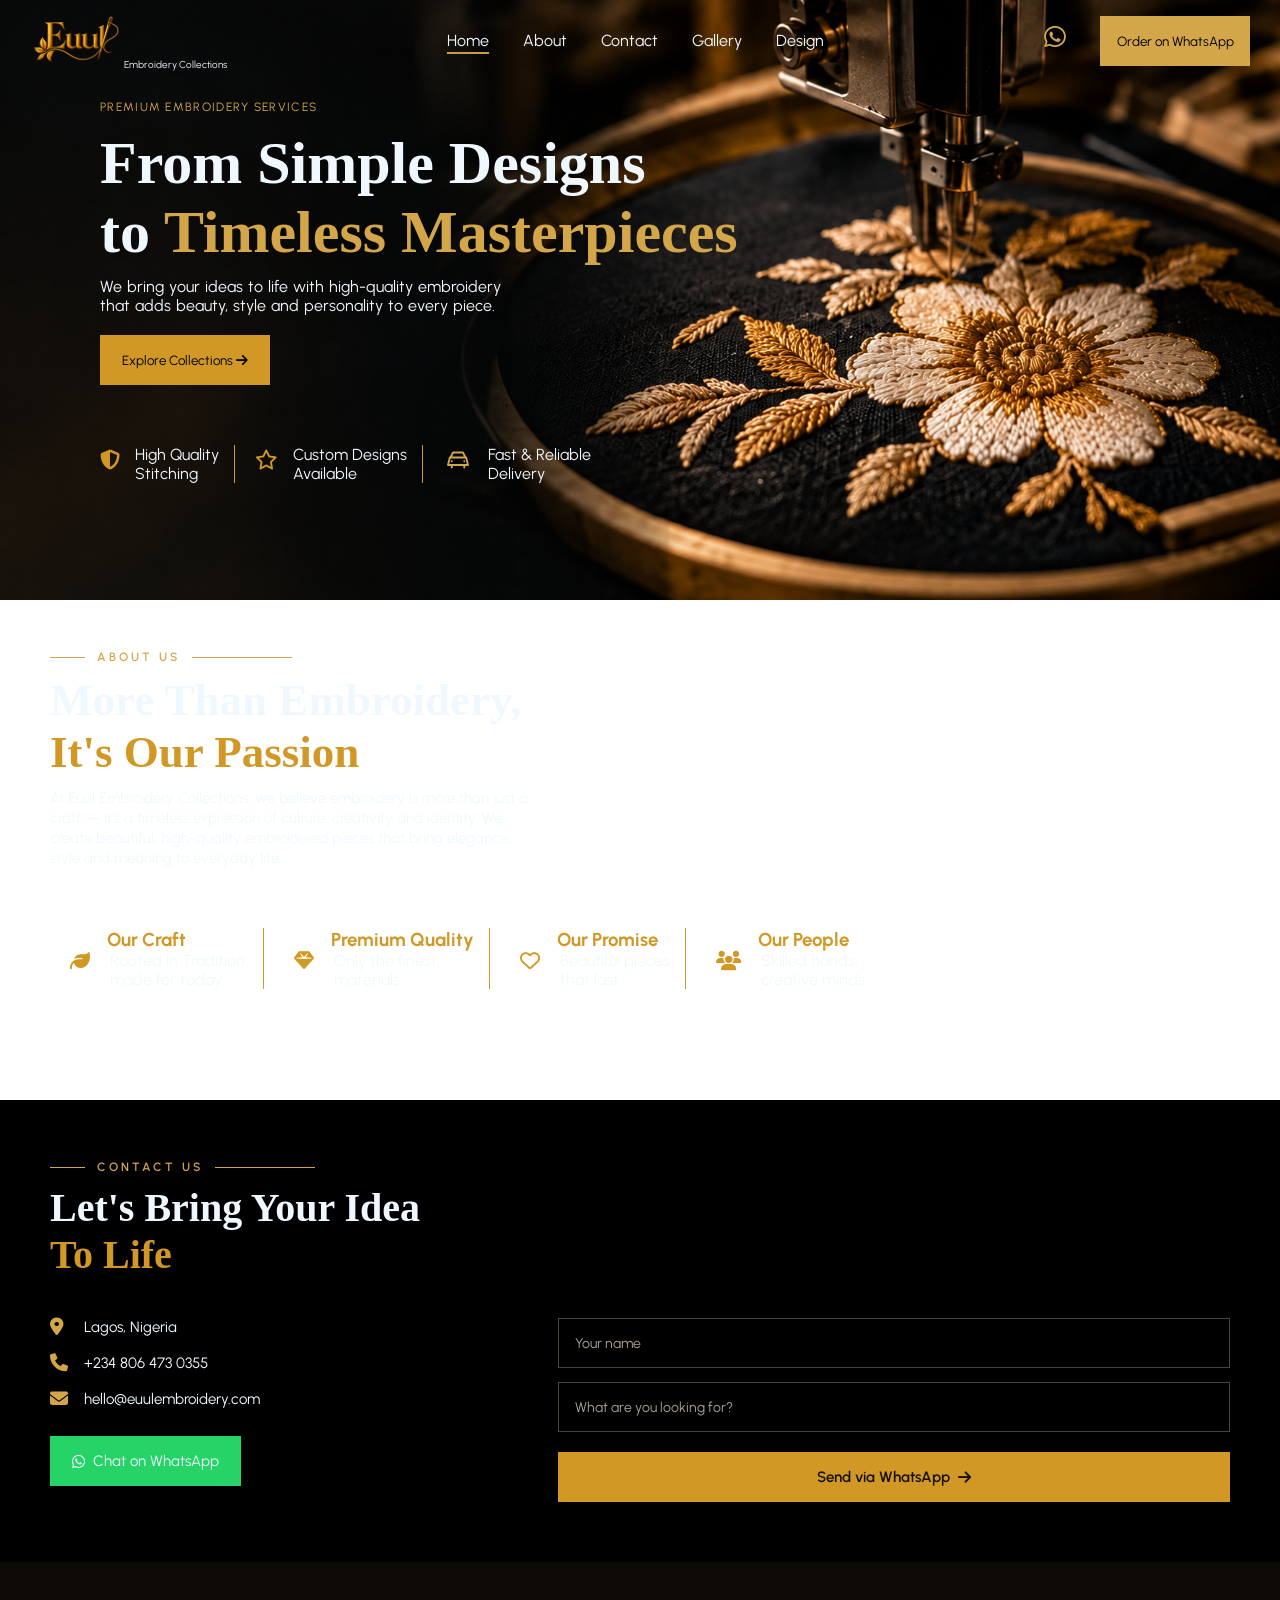
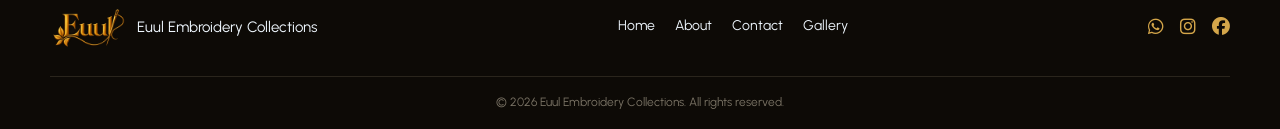
==== index.html @ 7c33b794 "Initial Commit" ====
<!doctype html>
<html lang="en">
  <head>
    <meta charset="UTF-8" />
    <meta name="viewport" content="width=device-width, initial-scale=1.0" />
    <title>Euul Embroidery Collections || Picture Gallery</title>
  </head>
  <link rel="shortcut icon" href="./images/favicon.png" type="image/x-icon" />
  <link rel="stylesheet" href="./style.css" />
  <link rel="preconnect" href="https://fonts.googleapis.com" />
  <link rel="preconnect" href="https://fonts.gstatic.com" crossorigin />

  <link
    href="https://fonts.googleapis.com/css2?family=Poppins:wght@400;500;600;700&display=swap"
    rel="stylesheet"
  />

  <link rel="preconnect" href="https://fonts.googleapis.com" />
  <link rel="preconnect" href="https://fonts.gstatic.com" crossorigin />

  <link
    href="https://fonts.googleapis.com/css2?family=Urbanist:wght@400;500;600;700&display=swap"
    rel="stylesheet"
  />
  <link
    rel="stylesheet"
    href="https://cdnjs.cloudflare.com/ajax/libs/font-awesome/6.7.2/css/all.min.css"
  />
  <body>
    <header>
      <div class="header-container">
        <div>
          <img src="./images/logo.png" alt="" height="60px"/>
          <small>Embroidery Collections</small>
        </div>
        <nav id="mainNav">
          <a href="#home" class="nav-link">Home</a>
          
          <a href="#about" class="nav-link">About</a>
          
          <a href="#contact" class="nav-link">Contact</a>
          <a href="/gallery.html" class="nav-link">Gallery</a>
          <a href="/design.html" class="nav-link">Design</a>
        </nav>
        <div>
            <i class="fa-brands fa-whatsapp"></i>

            <a href="http://wa.me/2348064730355?text=Hello%2C%20I%20am%20interested%20in%20your%20embroidery%20services."  target="_blank"><button>Order on WhatsApp</button></a>
        </div>
        <button class="hamburger" id="hamburgerBtn" aria-label="Toggle menu" aria-expanded="false" aria-controls="mainNav">
          <span></span>
          <span></span>
          <span></span>
        </button>
      </div>
    </header>
    <section id="home">
        <div class="hero-content">
            <div class="hero-first-column">
                <p>PREMIUM EMBROIDERY SERVICES</p>
                <h1>From Simple Designs<br> to <b>Timeless Masterpieces</b></h1>
                <p>We bring your ideas to life with high-quality embroidery<br> that adds beauty, style and personality to every piece.</p>
                <a href="./gallery.html"><button>Explore Collections <i class="fa-solid fa-arrow-right"></i></button></a>
            </div>
            <div class="hero-second-column">
                <div class="column-hero1 column">
                    
                    <i class="fa-solid fa-shield-halved"></i>
                   
                    <div>
                        <p>High Quality<br> Stitching</p>
                    </div>
                </div>
                <div class="column-hero-2 column">
                    <i class="fa-regular fa-star"></i>
                    <div>
                       <p>Custom Designs<br> Available</p> 
                    </div>
                </div>
                <div class="column-hero-3 column">
                     <svg class="car-icon" viewBox="0 0 24 24" aria-hidden="true">
            <path
            d="M4 16L5.5 10H18.5L20 16
               M6 10L8 6H16L18 10
               M4 16H20
               M7 16V18
               M17 16V18
               M7 13H7.01
               M17 13H17.01"
            fill="none"
            stroke="currentColor"
            stroke-width="1.5"
            stroke-linecap="round"
            stroke-linejoin="round"
            />
            </svg>
                    <div>
                        <p>Fast & Reliable<br>Delivery</p>
                    </div>
                </div>
            </div>
        </div>
    </section>
    <section id="about">
        

    <div class="about-container">

        <div class="about-title">
            <span>ABOUT US</span>
        </div>

        <h2>
            More Than Embroidery,<br>
            <b>It's Our Passion</b>
        </h2>

        <p class="about-text">
            At Euul Embroidery Collections, we believe embroidery is more than
            just a craft — it's a timeless expression of culture, creativity
            and identity. We create beautiful, high-quality embroidered pieces
            that bring elegance, style and meaning to everyday life.
        </p>

        <div class="feature-carrier">
            <div class="about-feature column">
                <i class="fa-solid fa-leaf"></i>

                <div>
                    <h3>Our Craft</h3>
                    <p>Rooted in Tradition,<br>made for today.</p>
                </div>
            </div>
            <div class="about-feature column">
                <i class="fa-solid fa-gem"></i>

                <div>
                    <h3>Premium Quality</h3>
                    <p>Only the finest<br>materials.</p>
                </div>
            </div>
            <div class="about-feature column">
                <i class="fa-regular fa-heart"></i>

                <div>
                    <h3>Our Promise</h3>
                    <p>Beautiful pieces<br>that last.</p>
                </div>
            </div>
            <div class="about-feature column">
                <i class="fa-solid fa-users"></i>

                <div>
                    <h3>Our People</h3>
                    <p>Skilled hands,<br>creative minds.</p>
                </div>
            </div>
        </div>
    </div>


    </section>

    <section id="contact">
      <div class="contact-container">

        <div class="about-title">
          <span>CONTACT US</span>
        </div>

        <h2>
          Let's Bring Your Idea<br>
          <b>To Life</b>
        </h2>

        <div class="contact-grid">
          <div class="contact-info">
            <div class="contact-item">
              <i class="fa-solid fa-location-dot"></i>
              <p>Lagos, Nigeria</p>
            </div>
            <div class="contact-item">
              <i class="fa-solid fa-phone"></i>
              <p>+234 806 473 0355</p>
            </div>
            <div class="contact-item">
              <i class="fa-solid fa-envelope"></i>
              <p>hello@euulembroidery.com</p>
            </div>
            <a href="http://wa.me/2348064730355?text=Hello%2C%20I%20am%20interested%20in%20your%20embroidery%20services." target="_blank">
              <button class="contact-whatsapp-btn"><i class="fa-brands fa-whatsapp"></i> Chat on WhatsApp</button>
            </a>
          </div>

          <form class="contact-form" id="contactForm">
            <input type="text" id="contactName" placeholder="Your name" required>
            <input type="text" id="contactMessage2" placeholder="What are you looking for?" required>
            <button type="submit">Send via WhatsApp <i class="fa-solid fa-arrow-right"></i></button>
          </form>
        </div>

      </div>
    </section>

    <footer>
      <div class="footer-container">
        <div class="footer-brand">
          <img src="./images/logo.png" alt="" height="50px">
          <p>Euul Embroidery Collections</p>
        </div>

        <div class="footer-links">
          <a href="#home" class="nav-link">Home</a>
          <a href="#about" class="nav-link">About</a>
          <a href="#contact" class="nav-link">Contact</a>
          <a href="/gallery.html" class="nav-link">Gallery</a>
        </div>

        <div class="footer-socials">
          <a href="http://wa.me/2348064730355" target="_blank"><i class="fa-brands fa-whatsapp"></i></a>
          <a href="#" target="_blank"><i class="fa-brands fa-instagram"></i></a>
          <a href="#" target="_blank"><i class="fa-brands fa-facebook"></i></a>
        </div>
      </div>

      <p class="footer-copyright">&copy; <span id="year"></span> Euul Embroidery Collections. All rights reserved.</p>
    </footer>

  </body>
</html>
<script src="./index.js"></script>
---- style.css ----
*{
    margin: 0;
    padding: 0;
    box-sizing: border-box;
}
html{
    scroll-behavior: smooth;
    font-family: 'Urbanist', sans-serif;
}
header{
    position: fixed;
    width: 100%;
    background-color: transparent;
    height: 80px;
    padding: 8px 30px 0px 30px;
    z-index: 1000;
}
.header-container{
    display: flex;
    justify-content: space-between;
    align-items: center;
    color: aliceblue;
}
.header-container>div>small{
    font-size: 10px;
}
.nav-link {
  position: relative;
  color: aliceblue;
  text-decoration: none;
  padding-bottom: 4px;
  margin: 0px 15px;
}

.nav-link::after {
  content: "";
  position: absolute;
  left: 0;
  bottom: 0;
  width: 100%;
  height: 2px;
  background-color: #C99A3E;
  transform: scaleX(0);
  transform-origin: left;
  transition: transform 0.25s ease;
}
.nav-link:hover{
    color: #D4A64A;
}
.nav-link.active::after,
.nav-link:hover::after {
  transform: scaleX(1);

}

.header-container>div>i{
    color: #D4A64A;
    font-size: 25px;
    margin: 10px 30px 0px 0px;
}
.header-container>div>i:hover{
    box-shadow:  0 0 5px 0px #D4A64A;
}
.header-container>div>a>button{
    background-color: #D4A64A;
    font-family: 'Urbanist', sans-serif;
    width: 150px;
    height: 50px;
    border: none;
}
.header-container>div>a>button:hover{
    background: radial-gradient(#D4A64A, #F0C56B);
}
section:nth-of-type(1){
    background-image: url('./images/hero-image.png');
    background-size: cover;
    background-position: center;
    height: 600px;
    padding: 50px;
}
.hero-content{
    margin: 50px 0px 0px 50px;
}
.hero-first-column>p:nth-of-type(1){
    color: #D4A64A;
    letter-spacing: 1.3px;
    font-size: 12px;
    margin-bottom: 15px;
}
.hero-first-column>h1{
    font-family: none;
    font-size: 60px;
    color: aliceblue;
    margin-bottom: 10px;
}
.hero-first-column>h1>b{
    color: #D4A64A;
}
.hero-first-column>p:nth-of-type(2){
    color: aliceblue;
    /* letter-spacing: 1px; */
    word-spacing: 1px;
    margin-bottom: 10px;
}
.hero-first-column>a>button{
    width: 170px;
    font-family: "Urbanist", sans-serif;
    background-color: #d19826;
    height: 50px;
    border: none;
    margin: 10px 0px;
}
.hero-first-column>a>button:hover i{
    transform: translateX(3px);
    transition: 1s;
}
.hero-first-column>a>button:hover {
    box-shadow: inset 0px 0px 10px 0px #D4A64A;
    background: radial-gradient(#D4A64A, #F0C56B);
}
.hero-second-column{
    display: flex;
    gap: 20px;
    width: 50%;
    margin-top: 50px;
}
.column{
    display: flex;
    
    
    padding: 0px 15px 0px 0px;
    border-right: 1px solid #d19826;
}
.column:last-child{
    border-right: none;
}
.column>i{
    color: #d19826;
    font-size: 20px;
    margin-top: 5px;
}
.column>div>p{
    color: aliceblue;
    padding-left: 15px;
}
.car-icon {
    width: 30px;
    height: 30px;
    color: #D4A64A;
    flex-shrink: 0;
}
section:nth-of-type(2){
    background-image: linear-gradient(rgba(0, 0, 0, 0.603)),url('./images/about-image.png');
    background-size: cover;
    background-position: center;
    height: 500px;
    padding: 50px 0px 0px 50px;
}

.about-title {
    display: flex;
    align-items: center;
    gap: 12px;
    color: #D4A64A;
    font-size: 12px;
    letter-spacing: 3px;
    font-weight: 600;
}

.about-title::before {
    content: "";
    width: 35px;
    height: 1px;
    background-color: #D4A64A;
}

.about-title::after {
    content: "";
    width: 100px;
    height: 1px;
    background-color: #D4A64A;
}
.about-container>h2{
    font-size: 45px;
    font-family: none;
    color: aliceblue;
    margin: 10px 0px;
}
.about-container>h2>b{
    color: #d19826;
}
.about-text{
    color: aliceblue;
    line-height: 20px;
    width: 40%;
    font-size: 15px;
}
.about-feature>div>h3{
    color: #d19826;
    /* font-family: none; */
    margin-left: 12px;
}
.about-feature{
    gap: 5px;
    align-items: center;
    align-content: center;
    margin-left: 20px;
}

.feature-carrier{
    display: flex;
    gap: 10px;
    margin-top: 60px;
}

/* ============================================
   CONTACT SECTION
   ============================================ */

section#contact {
  background-color: #000000;
  padding: 60px 50px;
}

.contact-container > h2 {
  font-size: 40px;
  font-family: none;
  color: aliceblue;
  margin: 10px 0px 40px;
}

.contact-container > h2 > b {
  color: #d19826;
}

.contact-grid {
  display: flex;
  gap: 60px;
}

.contact-info {
  display: flex;
  flex-direction: column;
  gap: 18px;
  width: 40%;
}

.contact-item {
  display: flex;
  align-items: center;
  gap: 14px;
}

.contact-item > i {
  color: #D4A64A;
  font-size: 18px;
  width: 20px;
}

.contact-item > p {
  color: aliceblue;
  font-size: 15px;
}

.contact-whatsapp-btn {
  display: inline-flex;
  align-items: center;
  gap: 8px;
  background-color: #25D366;
  color: aliceblue;
  border: none;
  height: 50px;
  padding: 0 22px;
  font-family: 'Urbanist', sans-serif;
  font-size: 15px;
  margin-top: 10px;
  cursor: pointer;
}

.contact-whatsapp-btn:hover {
  background-color: #1ebe5b;
}

.contact-form {
  display: flex;
  flex-direction: column;
  gap: 14px;
  width: 60%;
}

.contact-form input {
  height: 50px;
  padding: 0 16px;
  background-color: transparent;
  border: 1px solid #4a4437;
  color: aliceblue;
  font-family: 'Urbanist', sans-serif;
  font-size: 14px;
}

.contact-form input::placeholder {
  color: #a9a294;
}

.contact-form input:focus {
  outline: none;
  border-color: #D4A64A;
}

.contact-form button {
  display: inline-flex;
  align-items: center;
  justify-content: center;
  gap: 8px;
  background-color: #d19826;
  color: #14100a;
  border: none;
  height: 50px;
  font-family: 'Urbanist', sans-serif;
  font-size: 15px;
  font-weight: 600;
  cursor: pointer;
  margin-top: 6px;
}

.contact-form button:hover {
  background: radial-gradient(#D4A64A, #F0C56B);
}

/* ============================================
   FOOTER
   ============================================ */

footer {
  background-color: #0d0a06;
  padding: 40px 50px 20px;
}

.footer-container {
  display: flex;
  justify-content: space-between;
  align-items: center;
  flex-wrap: wrap;
  gap: 20px;
  padding-bottom: 24px;
  border-bottom: 1px solid #2a251c;
}

.footer-brand {
  display: flex;
  align-items: center;
  gap: 12px;
}

.footer-brand > p {
  color: aliceblue;
  font-size: 15px;
}

.footer-links {
  display: flex;
  gap: 10px;
}

.footer-links > .nav-link {
  margin: 0px 5px;
  font-size: 14px;
}

.footer-socials {
  display: flex;
  gap: 16px;
}

.footer-socials > a {
  color: #D4A64A;
  font-size: 18px;
}

.footer-socials > a:hover {
  color: #F0C56B;
}

.footer-copyright {
  text-align: center;
  color: #7a7365;
  font-size: 12px;
  padding-top: 18px;
}

/* ============================================
   HAMBURGER MENU
   Hidden by default (desktop). Shown via media query below.
   ============================================ */

.hamburger {
  display: none;
  flex-direction: column;
  justify-content: space-between;
  width: 26px;
  height: 18px;
  background: transparent;
  border: none;
  cursor: pointer;
  z-index: 1100;
  padding: 0;
}

.hamburger span {
  display: block;
  width: 100%;
  height: 2px;
  background-color: aliceblue;
  border-radius: 2px;
  transition: transform 0.3s ease, opacity 0.3s ease, background-color 0.3s ease;
}

/* Turns into an X when menu is open */
.hamburger.open span:nth-child(1) {
  transform: translateY(8px) rotate(45deg);
  background-color: #D4A64A;
}

.hamburger.open span:nth-child(2) {
  opacity: 0;
}

.hamburger.open span:nth-child(3) {
  transform: translateY(-8px) rotate(-45deg);
  background-color: #D4A64A;
}

/* ============================================
   RESPONSIVE BREAKPOINTS
   ============================================ */

/* ---- Tablets (landscape) ---- */
@media (max-width: 1024px) {
  .hero-first-column > h1 {
    font-size: 44px;
  }

  .hero-second-column {
    width: 70%;
  }

  .about-text {
    width: 60%;
  }
}

/* ---- Tablets (portrait) / small laptops ---- */
@media (max-width: 768px) {
  .header-container {
    position: relative;
  }

  .hamburger {
    display: flex;
  }

  .header-container > nav {
    position: fixed;
    top: 0;
    right: 0;
    height: 100vh;
    width: 220px;
    background-color: #14100a;
    flex-direction: column;
    align-items: flex-start;
    justify-content: center;
    gap: 10px;
    padding: 30px;
    transform: translateX(100%);
    transition: transform 0.35s ease;
  }

  .header-container > nav.open {
    transform: translateX(0);
  }

  .nav-link {
    display: block;
    margin: 10px 0;
    font-size: 16px;
  }

  section:nth-of-type(1) {
    height: auto;
    min-height: 600px;
    padding: 30px 20px;
  }

  .hero-content {
    margin: 90px 0 0 0;
  }

  .hero-first-column > h1 {
    font-size: 34px;
  }

  .hero-first-column > p:nth-of-type(2) {
    width: 100%;
  }

  .hero-second-column {
    width: 100%;
    flex-wrap: wrap;
    gap: 20px 10px;
  }

  .column {
    border-right: none;
    padding: 0;
  }

  section:nth-of-type(2) {
    height: auto;
    min-height: 500px;
    padding: 40px 20px;
  }

  .about-text {
    width: 100%;
  }

  .about-container > h2 {
    font-size: 32px;
  }

  .feature-carrier {
    flex-wrap: wrap;
    gap: 20px;
    margin-top: 30px;
  }

  .about-feature {
    margin-left: 0;
    width: calc(50% - 10px);
  }

  section#contact {
    padding: 50px 20px;
  }

  .contact-grid {
    flex-direction: column;
    gap: 30px;
  }

  .contact-info,
  .contact-form {
    width: 100%;
  }

  footer {
    padding: 30px 20px 16px;
  }

  .footer-container {
    flex-direction: column;
    text-align: center;
  }

  .footer-links {
    flex-wrap: wrap;
    justify-content: center;
  }
}

/* ---- Mobile phones ---- */
@media (max-width: 480px) {
  .header-container > div > small {
    display: none; 
  }

  .header-container > div > i {
    margin: 10px 15px 0 0;
  }

  .header-container > div > a > button {
    width: 130px;
    height: 44px;
    font-size: 13px;
  }

  .hero-first-column > h1 {
    font-size: 26px;
  }

  .hero-first-column > p:nth-of-type(2) {
    font-size: 14px;
  }

  .hero-first-column > a > button {
    width: 100%;
  }

  .column > div > p {
    font-size: 13px;
  }

  .about-title::after {
    width: 40px; 
  }

  .about-container > h2 {
    font-size: 24px;
  }

  .about-feature {
    width: 100%;
    margin-left: 0;
  }

  .contact-container > h2 {
    font-size: 26px;
  }

  .contact-whatsapp-btn,
  .contact-form button {
    width: 100%;
  }

  .footer-links {
    gap: 4px 12px;
  }
}
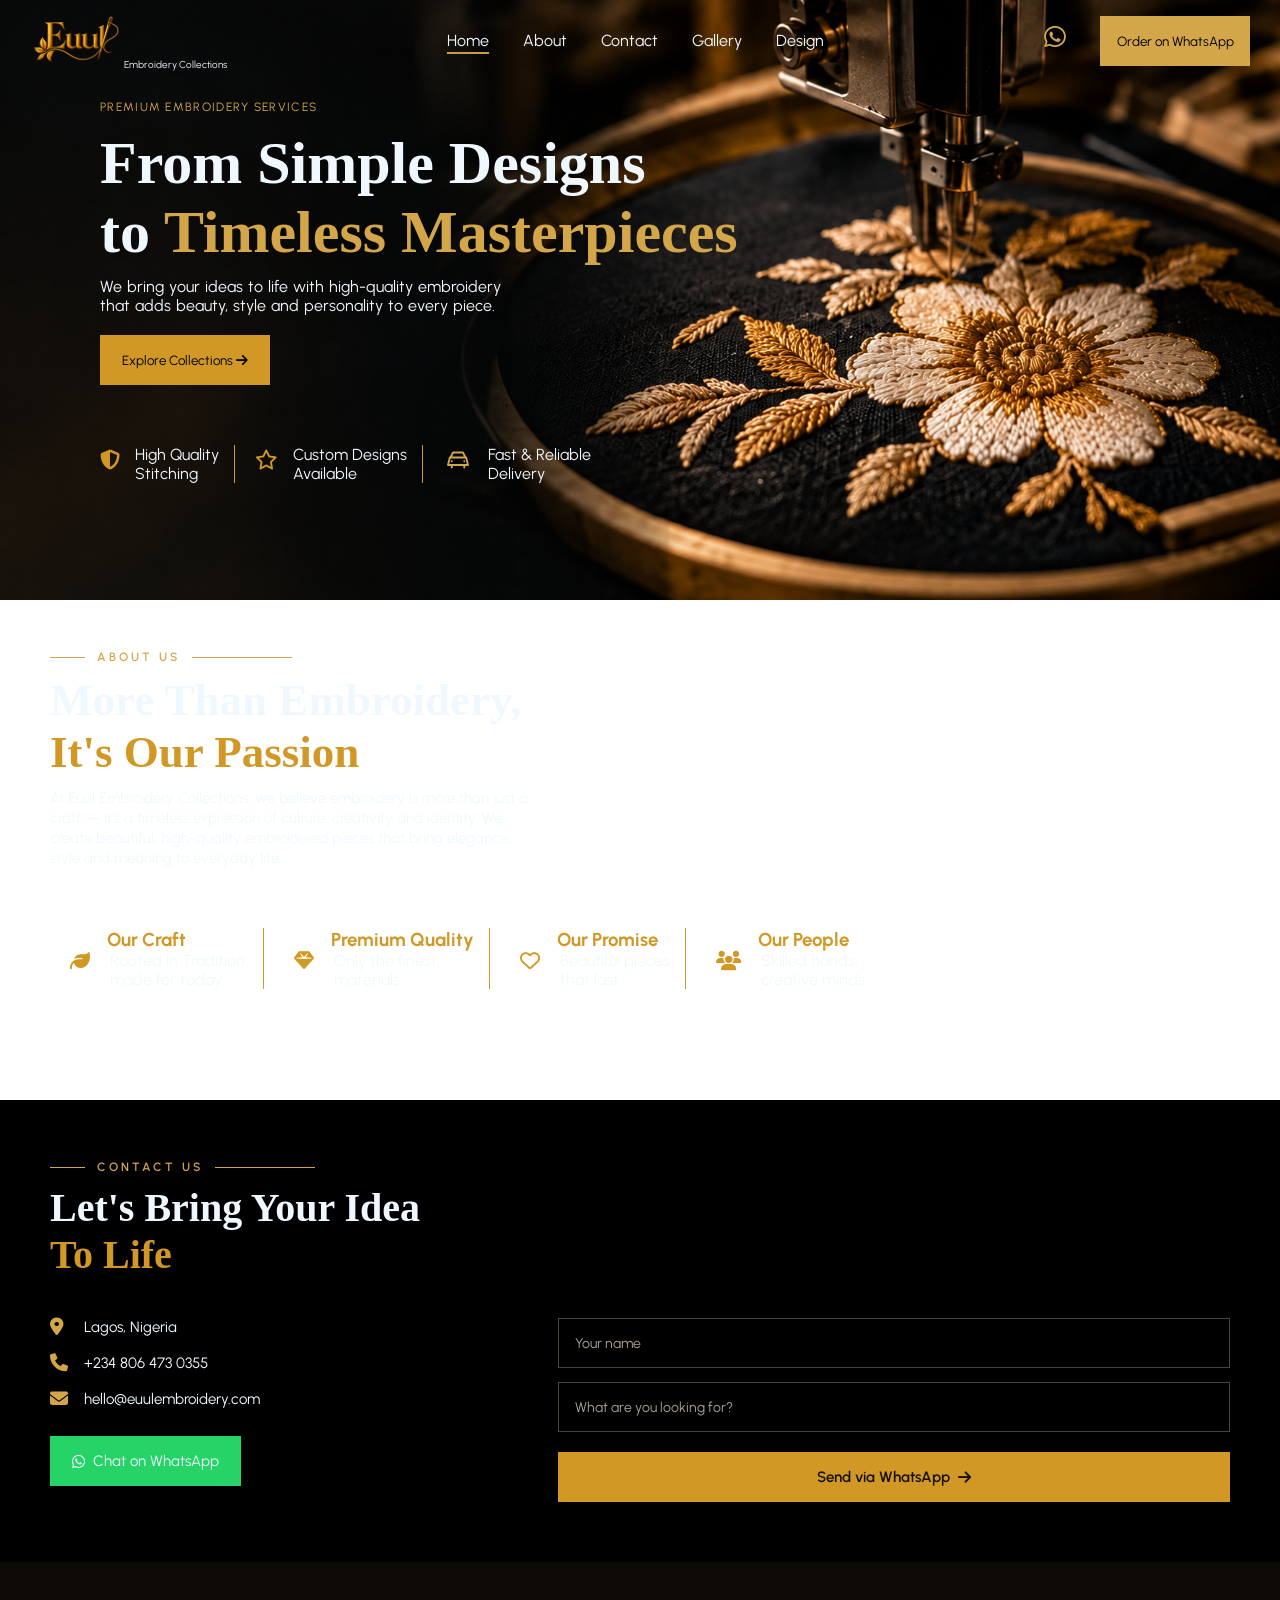
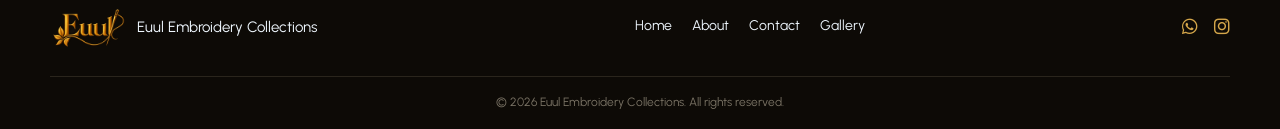
==== commit e35f6999: "Improve Header" ====
--- a/index.html
+++ b/index.html
@@ -218,8 +218,8 @@
 
         <div class="footer-socials">
           <a href="http://wa.me/2348064730355" target="_blank"><i class="fa-brands fa-whatsapp"></i></a>
-          <a href="#" target="_blank"><i class="fa-brands fa-instagram"></i></a>
-          <a href="#" target="_blank"><i class="fa-brands fa-facebook"></i></a>
+          <a href="http://www.instagram.com/deusembroidery?obrf=ZWxxZGswbnEybW04" target="_blank"><i class="fa-brands fa-instagram"></i></a>
+          
         </div>
       </div>
 
--- a/style.css
+++ b/style.css
@@ -577,6 +577,9 @@
   .header-container > div > i {
     margin: 10px 15px 0 0;
   }
+  .header-container>div>i:first-child{
+    display: none;
+  }
 
   .header-container > div > a > button {
     width: 130px;
